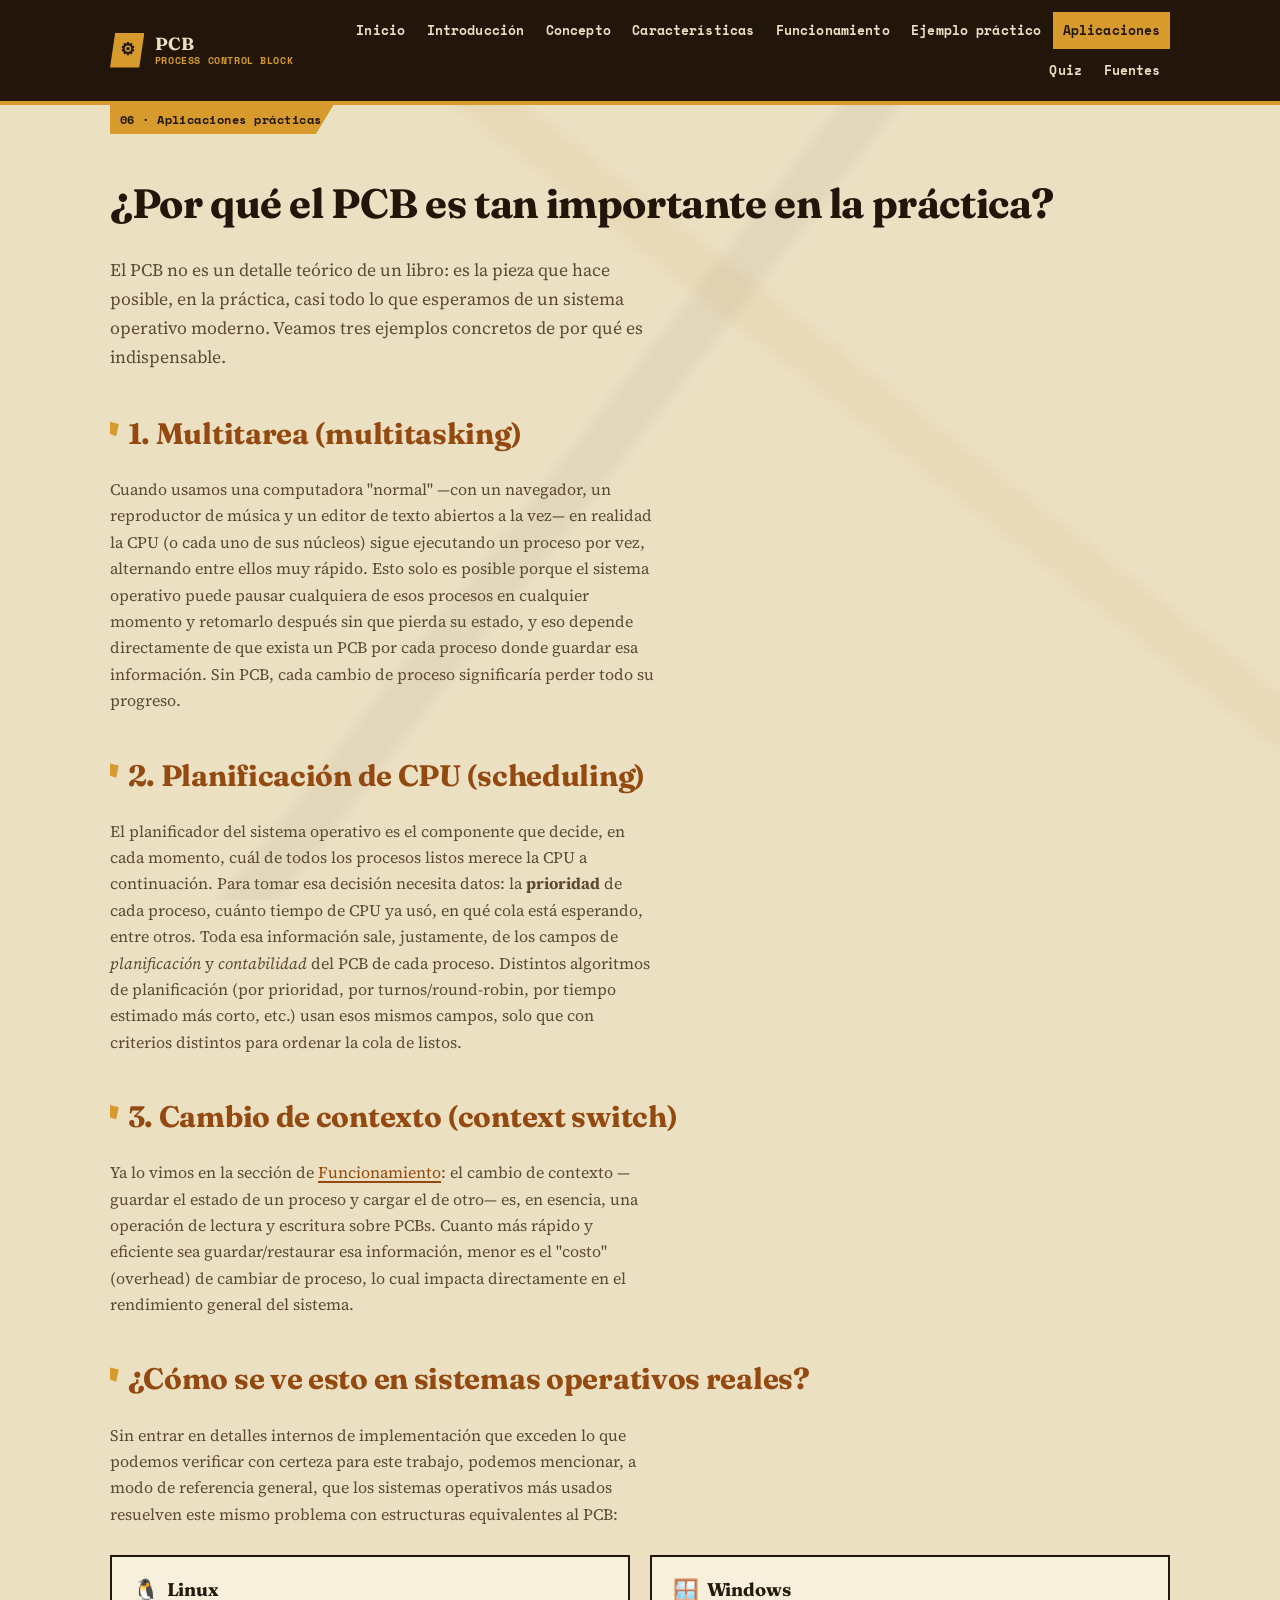
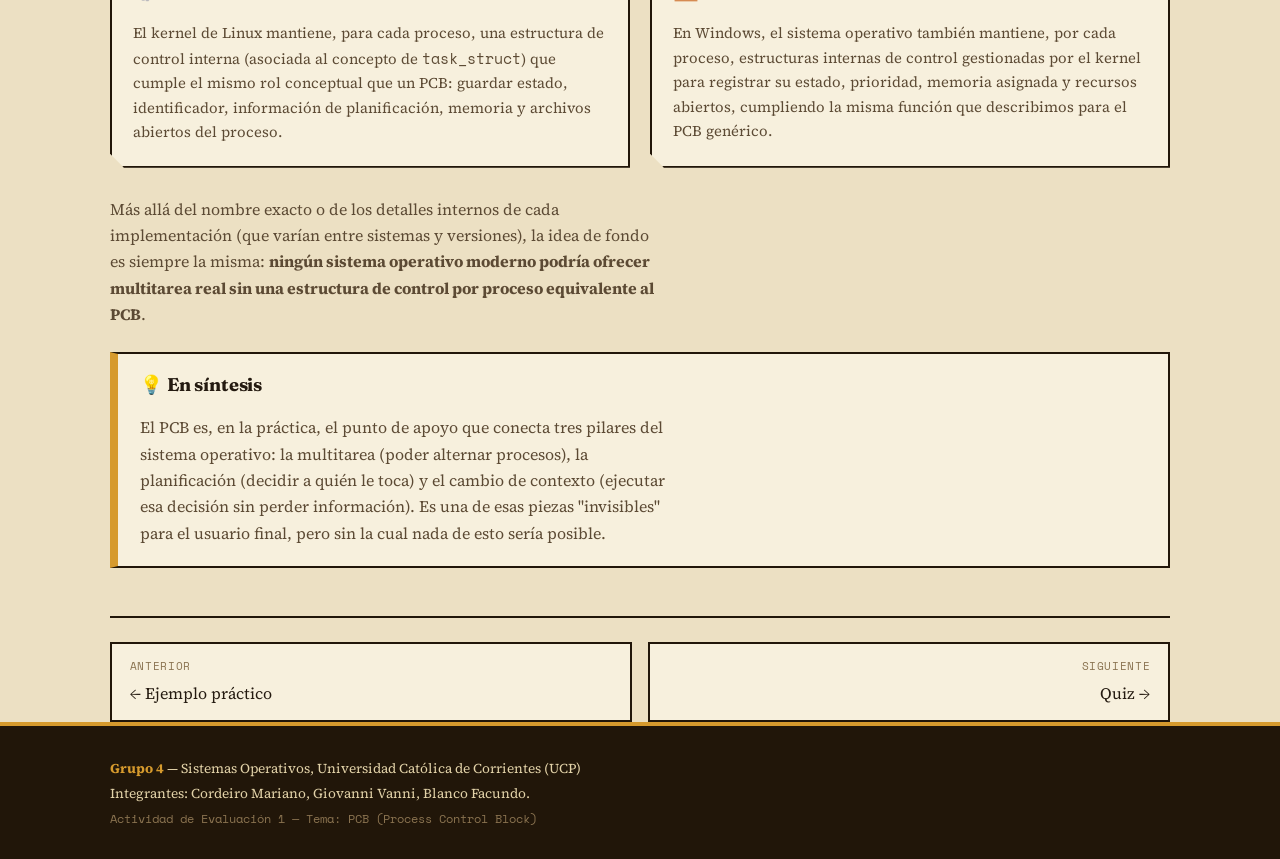
==== aplicaciones.html @ 2b37f036 "Sitio PCB - Grupo 4" ====
<!DOCTYPE html>
<html lang="es">
<head>
<meta charset="UTF-8" />
<meta name="viewport" content="width=device-width, initial-scale=1.0" />
<title>Aplicaciones prácticas — PCB | Grupo 4</title>
<meta name="description" content="Por qué el PCB es indispensable para el multitasking, la planificación de CPU y el cambio de contexto." />
<link rel="preconnect" href="https://fonts.googleapis.com" />
<link rel="stylesheet" href="https://fonts.googleapis.com/css2?family=Archivo+Black&family=Fraunces:ital,opsz,wght@0,9..144,500;0,9..144,600;0,9..144,700;1,9..144,500&family=Source+Serif+4:opsz,wght@8..60,400;8..60,600&family=Space+Mono:wght@400;700&display=swap" />
<link rel="stylesheet" href="style.css" />
</head>
<body>

<header class="site-header">
  <div class="header-inner container">
    <a href="index.html" class="brand">
      <span class="brand-icon">⚙</span>
      <span class="brand-text">PCB<span class="brand-sub">Process Control Block</span></span>
    </a>
    <button class="nav-toggle" id="navToggle" aria-label="Abrir menú" aria-expanded="false">
      <span></span><span></span><span></span>
    </button>
    <nav class="site-nav" id="siteNav">
      <a href="index.html">Inicio</a>
      <a href="introduccion.html">Introducción</a>
      <a href="concepto.html">Concepto</a>
      <a href="caracteristicas.html">Características</a>
      <a href="funcionamiento.html">Funcionamiento</a>
      <a href="ejemplo-practico.html">Ejemplo práctico</a>
      <a href="aplicaciones.html" class="active">Aplicaciones</a>
      <a href="cuanto-conocemos.html">Quiz</a>
      <a href="fuentes.html">Fuentes</a>
    </nav>
  </div>
</header>

<main class="container">

  <span class="eyebrow">06 · Aplicaciones prácticas</span>
  <h1>¿Por qué el PCB es tan importante en la práctica?</h1>
  <p class="lead">
    El PCB no es un detalle teórico de un libro: es la pieza que hace
    posible, en la práctica, casi todo lo que esperamos de un sistema
    operativo moderno. Veamos tres ejemplos concretos de por qué es
    indispensable.
  </p>

  <h2>1. Multitarea (multitasking)</h2>
  <p>
    Cuando usamos una computadora "normal" —con un navegador, un
    reproductor de música y un editor de texto abiertos a la vez— en
    realidad la CPU (o cada uno de sus núcleos) sigue ejecutando un proceso
    por vez, alternando entre ellos muy rápido. Esto solo es posible porque
    el sistema operativo puede pausar cualquiera de esos procesos en
    cualquier momento y retomarlo después sin que pierda su estado, y eso
    depende directamente de que exista un PCB por cada proceso donde guardar
    esa información. Sin PCB, cada cambio de proceso significaría perder
    todo su progreso.
  </p>

  <h2>2. Planificación de CPU (scheduling)</h2>
  <p>
    El planificador del sistema operativo es el componente que decide, en
    cada momento, cuál de todos los procesos listos merece la CPU a
    continuación. Para tomar esa decisión necesita datos: la
    <strong>prioridad</strong> de cada proceso, cuánto tiempo de CPU ya usó,
    en qué cola está esperando, entre otros. Toda esa información sale,
    justamente, de los campos de <em>planificación</em> y
    <em>contabilidad</em> del PCB de cada proceso. Distintos algoritmos de
    planificación (por prioridad, por turnos/round-robin, por tiempo
    estimado más corto, etc.) usan esos mismos campos, solo que con
    criterios distintos para ordenar la cola de listos.
  </p>

  <h2>3. Cambio de contexto (context switch)</h2>
  <p>
    Ya lo vimos en la sección de <a href="funcionamiento.html">Funcionamiento</a>:
    el cambio de contexto —guardar el estado de un proceso y cargar el de
    otro— es, en esencia, una operación de lectura y escritura sobre PCBs.
    Cuanto más rápido y eficiente sea guardar/restaurar esa información,
    menor es el "costo" (overhead) de cambiar de proceso, lo cual impacta
    directamente en el rendimiento general del sistema.
  </p>

  <h2>¿Cómo se ve esto en sistemas operativos reales?</h2>
  <p>
    Sin entrar en detalles internos de implementación que exceden lo que
    podemos verificar con certeza para este trabajo, podemos mencionar, a
    modo de referencia general, que los sistemas operativos más usados
    resuelven este mismo problema con estructuras equivalentes al PCB:
  </p>
  <div class="grid">
    <div class="card">
      <h3><span class="card-icon">🐧</span> Linux</h3>
      <p>
        El kernel de Linux mantiene, para cada proceso, una estructura de
        control interna (asociada al concepto de <code>task_struct</code>)
        que cumple el mismo rol conceptual que un PCB: guardar estado,
        identificador, información de planificación, memoria y archivos
        abiertos del proceso.
      </p>
    </div>
    <div class="card">
      <h3><span class="card-icon">🪟</span> Windows</h3>
      <p>
        En Windows, el sistema operativo también mantiene, por cada proceso,
        estructuras internas de control gestionadas por el kernel para
        registrar su estado, prioridad, memoria asignada y recursos abiertos,
        cumpliendo la misma función que describimos para el PCB genérico.
      </p>
    </div>
  </div>
  <p>
    Más allá del nombre exacto o de los detalles internos de cada
    implementación (que varían entre sistemas y versiones), la idea de
    fondo es siempre la misma: <strong>ningún sistema operativo moderno
    podría ofrecer multitarea real sin una estructura de control por
    proceso equivalente al PCB</strong>.
  </p>

  <div class="box tip">
    <h3>💡 En síntesis</h3>
    <p style="margin-bottom:0">
      El PCB es, en la práctica, el punto de apoyo que conecta tres pilares
      del sistema operativo: la multitarea (poder alternar procesos), la
      planificación (decidir a quién le toca) y el cambio de contexto
      (ejecutar esa decisión sin perder información). Es una de esas piezas
      "invisibles" para el usuario final, pero sin la cual nada de esto
      sería posible.
    </p>
  </div>

  <div class="page-nav">
    <a href="ejemplo-practico.html">
      <span class="dir">Anterior</span>
      ← Ejemplo práctico
    </a>
    <a href="cuanto-conocemos.html" class="next">
      <span class="dir">Siguiente</span>
      Quiz →
    </a>
  </div>

</main>

<footer class="site-footer">
  <div class="container footer-inner">
    <p><strong>Grupo 4</strong> — Sistemas Operativos, Universidad Católica de Corrientes (UCP)</p>
    <p>Integrantes: Cordeiro Mariano, Giovanni Vanni, Blanco Facundo.</p>
    <p class="footer-note">Actividad de Evaluación 1 — Tema: PCB (Process Control Block)</p>
  </div>
</footer>

<script src="script.js"></script>
</body>
</html>
---- style.css ----
/* ============================================================
   PCB — Process Control Block | Grupo 4 | Sistemas Operativos
   Hoja de estilos compartida
   Identidad visual: collage cubista — ocre, beige, marrón, negro.
   Planos facetados en vez de esquinas redondeadas; tipografía de
   afiche + serif editorial; sombras duras a modo de "papel superpuesto".
   ============================================================ */

:root {
  /* Paleta — tierra, ocre y tinta, como un collage cubista sobre papel */
  --bg: #ece0c3;
  --bg-soft: #e2d2a8;
  --card: #f7f0dd;
  --card-hover: #f0dfae;
  --border: #cbb686;
  --border-strong: #211609;
  --text: #241a10;
  --text-muted: #5c4a34;
  --text-faint: #8a7350;
  --accent: #d69a2d;
  --accent-2: #b87f1e;
  --accent-strong: #93490f;
  --warn: #b87f1e;
  --danger: #8c3a26;
  --success: #55651f;

  --radius: 0px;
  --radius-sm: 0px;
  --shadow: 6px 6px 0 var(--border-strong);
  --shadow-sm: 4px 4px 0 var(--border-strong);

  --font-display: "Archivo Black", Impact, "Arial Black", sans-serif;
  --font-heading: "Fraunces", Georgia, "Times New Roman", serif;
  --font-body: "Source Serif 4", Georgia, "Times New Roman", serif;
  --mono: "Space Mono", Consolas, "Cascadia Code", Menlo, monospace;
  --sans: var(--font-body);
}

* {
  box-sizing: border-box;
}

html {
  scroll-behavior: smooth;
}

body {
  margin: 0;
  font-family: var(--font-body);
  background-color: var(--bg);
  background-image: linear-gradient(
      128deg,
      transparent 46%,
      rgba(33, 22, 9, 0.045) 47%,
      rgba(33, 22, 9, 0.045) 49%,
      transparent 50%
    ),
    linear-gradient(
      38deg,
      transparent 60%,
      rgba(184, 127, 30, 0.07) 61%,
      rgba(184, 127, 30, 0.07) 63%,
      transparent 64%
    );
  background-attachment: fixed;
  color: var(--text);
  line-height: 1.65;
  min-height: 100vh;
  display: flex;
  flex-direction: column;
}

.container {
  width: 100%;
  max-width: 1100px;
  margin: 0 auto;
  padding: 0 1.25rem;
}

img,
svg {
  max-width: 100%;
}

a {
  color: var(--accent-strong);
  text-decoration-thickness: 1.5px;
  text-underline-offset: 3px;
}

a:hover {
  color: var(--border-strong);
}

a:focus-visible,
button:focus-visible {
  outline: 3px solid var(--accent-strong);
  outline-offset: 2px;
}

h1,
h2,
h3,
h4 {
  font-family: var(--font-heading);
  font-weight: 700;
  line-height: 1.2;
  letter-spacing: -0.01em;
  text-wrap: balance;
  color: var(--border-strong);
}

h1 {
  font-size: clamp(1.9rem, 3.2vw, 2.6rem);
}

h2 {
  font-size: clamp(1.4rem, 2.4vw, 1.85rem);
  margin-top: 2.75rem;
  color: var(--accent-strong);
  position: relative;
  padding-left: 1.1rem;
}

h2::before {
  content: "";
  position: absolute;
  left: 0;
  top: 0.2em;
  width: 0.55rem;
  height: 0.9rem;
  background: var(--accent);
  clip-path: polygon(0 0, 100% 15%, 70% 100%, 0% 85%);
}

h3 {
  font-size: 1.15rem;
  color: var(--text);
}

p {
  color: var(--text-muted);
  max-width: 68ch;
}

.lead {
  font-size: 1.1rem;
  color: var(--text-muted);
  max-width: 62ch;
}

code,
.mono {
  font-family: var(--mono);
}

/* ---------- Header / Nav ---------- */

.site-header {
  position: sticky;
  top: 0;
  z-index: 100;
  background: var(--border-strong);
  border-bottom: 4px solid var(--accent);
}

.header-inner {
  display: flex;
  align-items: center;
  justify-content: space-between;
  padding-top: 0.75rem;
  padding-bottom: 0.75rem;
  gap: 1rem;
}

.brand {
  display: flex;
  align-items: center;
  gap: 0.65rem;
  color: var(--bg);
  text-decoration: none;
  flex-shrink: 0;
}

.brand:hover {
  color: var(--accent);
}

.brand-icon {
  display: inline-flex;
  align-items: center;
  justify-content: center;
  width: 2.15rem;
  height: 2.15rem;
  background: var(--accent);
  clip-path: polygon(15% 0, 100% 0, 85% 100%, 0 100%);
  color: var(--border-strong);
  font-weight: 800;
  font-size: 1.05rem;
  font-family: var(--font-display);
}

.brand-text {
  display: flex;
  flex-direction: column;
  line-height: 1.15;
  font-family: var(--font-heading);
  font-weight: 700;
  font-size: 1.1rem;
}

.brand-sub {
  font-family: var(--mono);
  font-size: 0.62rem;
  font-weight: 700;
  color: var(--accent);
  letter-spacing: 0.06em;
  text-transform: uppercase;
}

.nav-toggle {
  display: none;
  flex-direction: column;
  justify-content: center;
  gap: 4px;
  width: 2.2rem;
  height: 2.2rem;
  background: transparent;
  border: 1px solid var(--accent);
  cursor: pointer;
}

.nav-toggle span {
  display: block;
  height: 2px;
  width: 1.2rem;
  margin: 0 auto;
  background: var(--bg);
}

.site-nav {
  display: flex;
  flex-wrap: wrap;
  gap: 0.15rem;
  justify-content: flex-end;
}

.site-nav a {
  font-family: var(--mono);
  color: var(--bg);
  text-decoration: none;
  font-size: 0.8rem;
  font-weight: 700;
  padding: 0.5rem 0.6rem;
  letter-spacing: 0.01em;
  transition: background 0.15s, color 0.15s;
  white-space: nowrap;
}

.site-nav a:hover {
  background: rgba(214, 154, 45, 0.18);
  color: var(--accent);
}

.site-nav a.active {
  color: var(--border-strong);
  background: var(--accent);
}

/* ---------- Layout ---------- */

main {
  flex: 1;
  padding: 2.5rem 0 4rem;
}

.hero {
  padding: 2.5rem 0 1rem;
  position: relative;
  display: flex;
  align-items: center;
  gap: 2.5rem;
  flex-wrap: wrap;
}

.hero-text {
  flex: 1 1 380px;
  min-width: 0;
}

.hero-art {
  flex: 0 1 260px;
  position: relative;
  margin-left: auto;
}

.hero-art figure {
  margin: 0;
  transform: rotate(1.6deg);
}

.hero-art img {
  display: block;
  width: 100%;
  border: 3px solid var(--border-strong);
  box-shadow: var(--shadow);
}

.hero-art figcaption {
  margin-top: 0.9rem;
  font-family: var(--mono);
  font-size: 0.68rem;
  text-transform: uppercase;
  letter-spacing: 0.05em;
  color: var(--text-faint);
  text-align: right;
}

.hero h1 {
  font-family: var(--font-display);
  font-weight: 400;
  text-transform: uppercase;
  font-size: clamp(2rem, 4.4vw, 3.1rem);
  line-height: 1.05;
  letter-spacing: -0.01em;
  max-width: 16ch;
}

.eyebrow {
  display: inline-block;
  font-family: var(--mono);
  font-size: 0.76rem;
  font-weight: 700;
  color: var(--border-strong);
  background: var(--accent);
  padding: 0.3rem 0.75rem 0.3rem 0.6rem;
  margin-bottom: 1.1rem;
  letter-spacing: 0.04em;
  clip-path: polygon(0 0, 100% 0, 92% 100%, 0% 100%);
}

/* ---------- Cards / grid ---------- */

.grid {
  display: grid;
  gap: 1.25rem;
  grid-template-columns: repeat(auto-fit, minmax(230px, 1fr));
  margin: 1.75rem 0;
}

.card {
  background: var(--card);
  border: 2px solid var(--border-strong);
  box-shadow: var(--shadow-sm);
  padding: 1.3rem;
  clip-path: polygon(0 0, 100% 0, 100% 100%, 14px 100%, 0 calc(100% - 14px));
  transition: transform 0.15s, box-shadow 0.15s, background 0.15s;
}

.card:hover {
  transform: translate(-2px, -2px);
  box-shadow: 8px 8px 0 var(--border-strong);
  background: var(--card-hover);
}

.card h3 {
  margin-top: 0;
  display: flex;
  align-items: center;
  gap: 0.5rem;
  font-family: var(--font-heading);
}

.card-icon {
  font-size: 1.3rem;
}

.card a.card-link {
  display: block;
  text-decoration: none;
  color: inherit;
}

.card a.card-link:hover {
  text-decoration: none;
}

.card p {
  margin-bottom: 0;
  font-size: 0.93rem;
}

/* ---------- Info boxes ---------- */

.box {
  border: 2px solid var(--border-strong);
  background: var(--card);
  padding: 1.25rem 1.4rem;
  margin: 1.5rem 0;
  border-left-width: 8px;
}

.box.tip {
  border-left-color: var(--accent);
}

.box.warn {
  border-left-color: var(--warn);
  background: #f2e2b8;
}

.box.todo {
  border-left-color: var(--danger);
  background: #f3ddd3;
}

.box h3 {
  margin-top: 0;
  font-family: var(--font-heading);
}

/* ---------- Team list ---------- */

.team-list {
  list-style: none;
  padding: 0;
  margin: 1.25rem 0;
  display: flex;
  flex-wrap: wrap;
  gap: 0.6rem;
}

.team-list li {
  background: var(--border-strong);
  color: var(--bg);
  font-family: var(--mono);
  clip-path: polygon(0 0, 100% 0, 92% 100%, 0% 100%);
  padding: 0.5rem 1.1rem 0.5rem 0.9rem;
  font-size: 0.85rem;
  font-weight: 700;
}

/* ---------- Tables ---------- */

.table-wrap {
  overflow-x: auto;
  margin: 1.5rem 0;
  border: 2px solid var(--border-strong);
}

table {
  width: 100%;
  border-collapse: collapse;
  font-size: 0.92rem;
  min-width: 560px;
}

thead th {
  background: var(--border-strong);
  text-align: left;
  padding: 0.75rem 1rem;
  color: var(--accent);
  border-bottom: 1px solid var(--border-strong);
  font-family: var(--mono);
  font-size: 0.78rem;
  text-transform: uppercase;
  letter-spacing: 0.04em;
}

tbody td {
  padding: 0.7rem 1rem;
  border-bottom: 1px solid var(--border);
  color: var(--text-muted);
  vertical-align: top;
  background: var(--card);
}

tbody tr:last-child td {
  border-bottom: none;
}

tbody tr:hover td {
  background: var(--card-hover);
}

td.field-name,
th.field-name {
  color: var(--accent-strong);
  font-weight: 700;
  font-family: var(--mono);
  font-size: 0.85rem;
  white-space: nowrap;
}

/* ---------- Steps ---------- */

.steps {
  list-style: none;
  padding: 0;
  margin: 1.5rem 0;
  counter-reset: step;
}

.steps > li {
  counter-increment: step;
  position: relative;
  padding: 0.9rem 1rem 0.9rem 3.4rem;
  margin-bottom: 0.65rem;
  background: var(--card);
  border: 1px solid var(--border);
  border-left: 3px solid var(--accent);
}

.steps > li::before {
  content: counter(step);
  position: absolute;
  left: 0.85rem;
  top: 50%;
  width: 1.55rem;
  height: 1.55rem;
  background: var(--border-strong);
  color: var(--accent);
  font-family: var(--mono);
  font-weight: 700;
  font-size: 0.82rem;
  display: flex;
  align-items: center;
  justify-content: center;
  transform: translateY(-50%);
}

.steps strong {
  color: var(--border-strong);
}

/* ---------- PCB "ficha" diagram ---------- */

.pcb-card {
  background: var(--card);
  border: 2px solid var(--border-strong);
  padding: 1.5rem;
  margin: 2rem 0;
  box-shadow: var(--shadow);
  position: relative;
  transform: rotate(-0.35deg);
}

.pcb-card-header {
  display: flex;
  justify-content: space-between;
  align-items: center;
  border-bottom: 2px dashed var(--border);
  padding-bottom: 0.9rem;
  margin-bottom: 1rem;
  position: relative;
}

.pcb-card-header .tag {
  font-family: var(--mono);
  font-size: 0.72rem;
  font-weight: 700;
  color: var(--border-strong);
  background: var(--accent);
  padding: 0.25rem 0.6rem;
  clip-path: polygon(0 0, 100% 0, 90% 100%, 0% 100%);
}

.pcb-card-header h3 {
  margin: 0;
  font-family: var(--mono);
  font-size: 1.05rem;
  color: var(--border-strong);
}

.pcb-fields {
  display: grid;
  grid-template-columns: repeat(auto-fit, minmax(210px, 1fr));
  gap: 0.75rem;
  position: relative;
}

.pcb-field {
  background: var(--bg-soft);
  border: 1px solid var(--border);
  border-left: 3px solid var(--accent-2);
  padding: 0.7rem 0.85rem;
}

.pcb-field .k {
  display: block;
  font-family: var(--mono);
  font-size: 0.68rem;
  text-transform: uppercase;
  letter-spacing: 0.04em;
  color: var(--text-faint);
  margin-bottom: 0.25rem;
}

.pcb-field .v {
  display: block;
  font-family: var(--mono);
  font-size: 0.92rem;
  color: var(--accent-strong);
  word-break: break-word;
  font-weight: 700;
}

.pcb-field.state {
  border-left-color: var(--danger);
}

.pcb-field.state .v {
  color: var(--danger);
  font-weight: 700;
}

/* ---------- State diagram ---------- */

.state-diagram {
  display: flex;
  flex-wrap: wrap;
  align-items: center;
  justify-content: center;
  gap: 0.75rem;
  margin: 2rem 0;
  padding: 1.75rem 1.5rem;
  background: var(--border-strong);
}

.state-node {
  padding: 0.8rem 1.4rem;
  font-family: var(--mono);
  font-weight: 700;
  font-size: 0.85rem;
  text-align: center;
  clip-path: polygon(6% 0, 100% 0, 94% 100%, 0 100%);
}

.state-node.running {
  background: var(--accent);
  color: var(--border-strong);
}

.state-node.blocked {
  background: var(--danger);
  color: var(--card);
}

.state-node.ready {
  background: var(--bg-soft);
  color: var(--border-strong);
}

.state-arrow {
  font-size: 1.4rem;
  color: var(--accent);
  font-weight: 700;
}

/* ---------- Video placeholder ---------- */

.video-wrap {
  position: relative;
  width: 100%;
  padding-top: 56.25%;
  overflow: hidden;
  border: 2px solid var(--border-strong);
  margin: 1.25rem 0;
  background: #000;
}

.video-wrap iframe {
  position: absolute;
  inset: 0;
  width: 100%;
  height: 100%;
  border: 0;
}

/* ---------- Quiz ---------- */

.quiz-question {
  background: var(--card);
  border: 2px solid var(--border-strong);
  box-shadow: var(--shadow-sm);
  padding: 1.4rem;
  margin-bottom: 1.75rem;
}

.quiz-question h3 {
  margin-top: 0;
  font-family: var(--font-heading);
}

.quiz-options {
  list-style: none;
  padding: 0;
  margin: 1rem 0;
  display: grid;
  gap: 0.6rem;
}

.quiz-option {
  display: block;
  width: 100%;
  text-align: left;
  font-family: var(--font-body);
  background: var(--bg-soft);
  border: 1px solid var(--border-strong);
  color: var(--text);
  padding: 0.7rem 1rem;
  cursor: pointer;
  font-size: 0.95rem;
  transition: border-color 0.15s, background 0.15s, transform 0.1s;
}

.quiz-option:hover:not(:disabled) {
  background: var(--accent);
  transform: translateX(2px);
}

.quiz-option:disabled {
  cursor: default;
}

.quiz-option.correct {
  border-color: var(--success);
  background: #dfe4c3;
  color: var(--success);
  font-weight: 700;
}

.quiz-option.incorrect {
  border-color: var(--danger);
  background: #f3ddd3;
  color: var(--danger);
  font-weight: 700;
}

.quiz-feedback {
  display: none;
  margin-top: 0.75rem;
  padding: 0.85rem 1rem;
  font-size: 0.9rem;
  border: 1px solid var(--border);
  border-left: 4px solid var(--accent-2);
  background: var(--bg-soft);
  color: var(--text-muted);
}

.quiz-feedback.show {
  display: block;
}

.quiz-summary {
  text-align: center;
  padding: 2rem;
  background: var(--card);
  border: 2px solid var(--border-strong);
  box-shadow: var(--shadow);
  margin-top: 1.5rem;
  display: none;
}

.quiz-summary.show {
  display: block;
}

.quiz-summary .score {
  font-size: 2.2rem;
  font-weight: 700;
  color: var(--accent-strong);
  font-family: var(--font-display);
}

.btn {
  display: inline-block;
  margin-top: 1rem;
  padding: 0.65rem 1.4rem;
  background: var(--accent);
  color: var(--border-strong);
  border: 2px solid var(--border-strong);
  box-shadow: var(--shadow-sm);
  font-family: var(--mono);
  font-weight: 700;
  cursor: pointer;
  font-size: 0.9rem;
  clip-path: polygon(0 0, 100% 0, 96% 100%, 0% 100%);
  transition: transform 0.1s, box-shadow 0.1s;
}

.btn:hover {
  transform: translate(-2px, -2px);
  box-shadow: 6px 6px 0 var(--border-strong);
  text-decoration: none;
}

/* ---------- Sources ---------- */

.source-list {
  list-style: none;
  padding: 0;
  margin: 1.5rem 0;
  display: grid;
  gap: 0.9rem;
}

.source-list li {
  background: var(--card);
  border: 1px solid var(--border);
  border-left: 4px solid var(--accent);
  padding: 0.9rem 1.1rem;
  font-size: 0.93rem;
  color: var(--text-muted);
}

/* ---------- Footer ---------- */

.site-footer {
  border-top: 4px solid var(--accent);
  background: var(--border-strong);
  padding: 1.75rem 0;
  margin-top: auto;
}

.footer-inner p {
  margin: 0.2rem 0;
  font-size: 0.85rem;
  color: var(--bg-soft);
}

.footer-inner strong {
  color: var(--accent);
}

.footer-note {
  font-family: var(--mono);
  font-size: 0.72rem !important;
  color: var(--text-faint) !important;
}

/* ---------- Page nav (prev/next) ---------- */

.page-nav {
  display: flex;
  justify-content: space-between;
  gap: 1rem;
  margin-top: 3rem;
  padding-top: 1.5rem;
  border-top: 2px solid var(--border-strong);
  flex-wrap: wrap;
}

.page-nav a {
  flex: 1;
  min-width: 200px;
  border: 2px solid var(--border-strong);
  padding: 0.9rem 1.1rem;
  text-decoration: none;
  color: var(--text);
  background: var(--card);
  transition: transform 0.12s, box-shadow 0.12s;
}

.page-nav a:hover {
  box-shadow: var(--shadow-sm);
  transform: translate(-2px, -2px);
  text-decoration: none;
}

.page-nav .dir {
  display: block;
  font-family: var(--mono);
  font-size: 0.68rem;
  text-transform: uppercase;
  letter-spacing: 0.06em;
  color: var(--text-faint);
  margin-bottom: 0.2rem;
}

.page-nav .next {
  text-align: right;
}

/* ---------- Responsive ---------- */

@media (max-width: 820px) {
  .nav-toggle {
    display: flex;
  }

  .site-nav {
    display: none;
    width: 100%;
    flex-direction: column;
    justify-content: flex-start;
    gap: 0.15rem;
    padding-top: 0.75rem;
  }

  .site-nav.open {
    display: flex;
  }

  .header-inner {
    flex-wrap: wrap;
  }

  .site-nav a {
    width: 100%;
    padding: 0.65rem 0.75rem;
  }

  .hero {
    flex-direction: column;
    align-items: flex-start;
  }

  .hero-art {
    flex-basis: 100%;
    max-width: 240px;
    margin: 0 auto;
  }
}
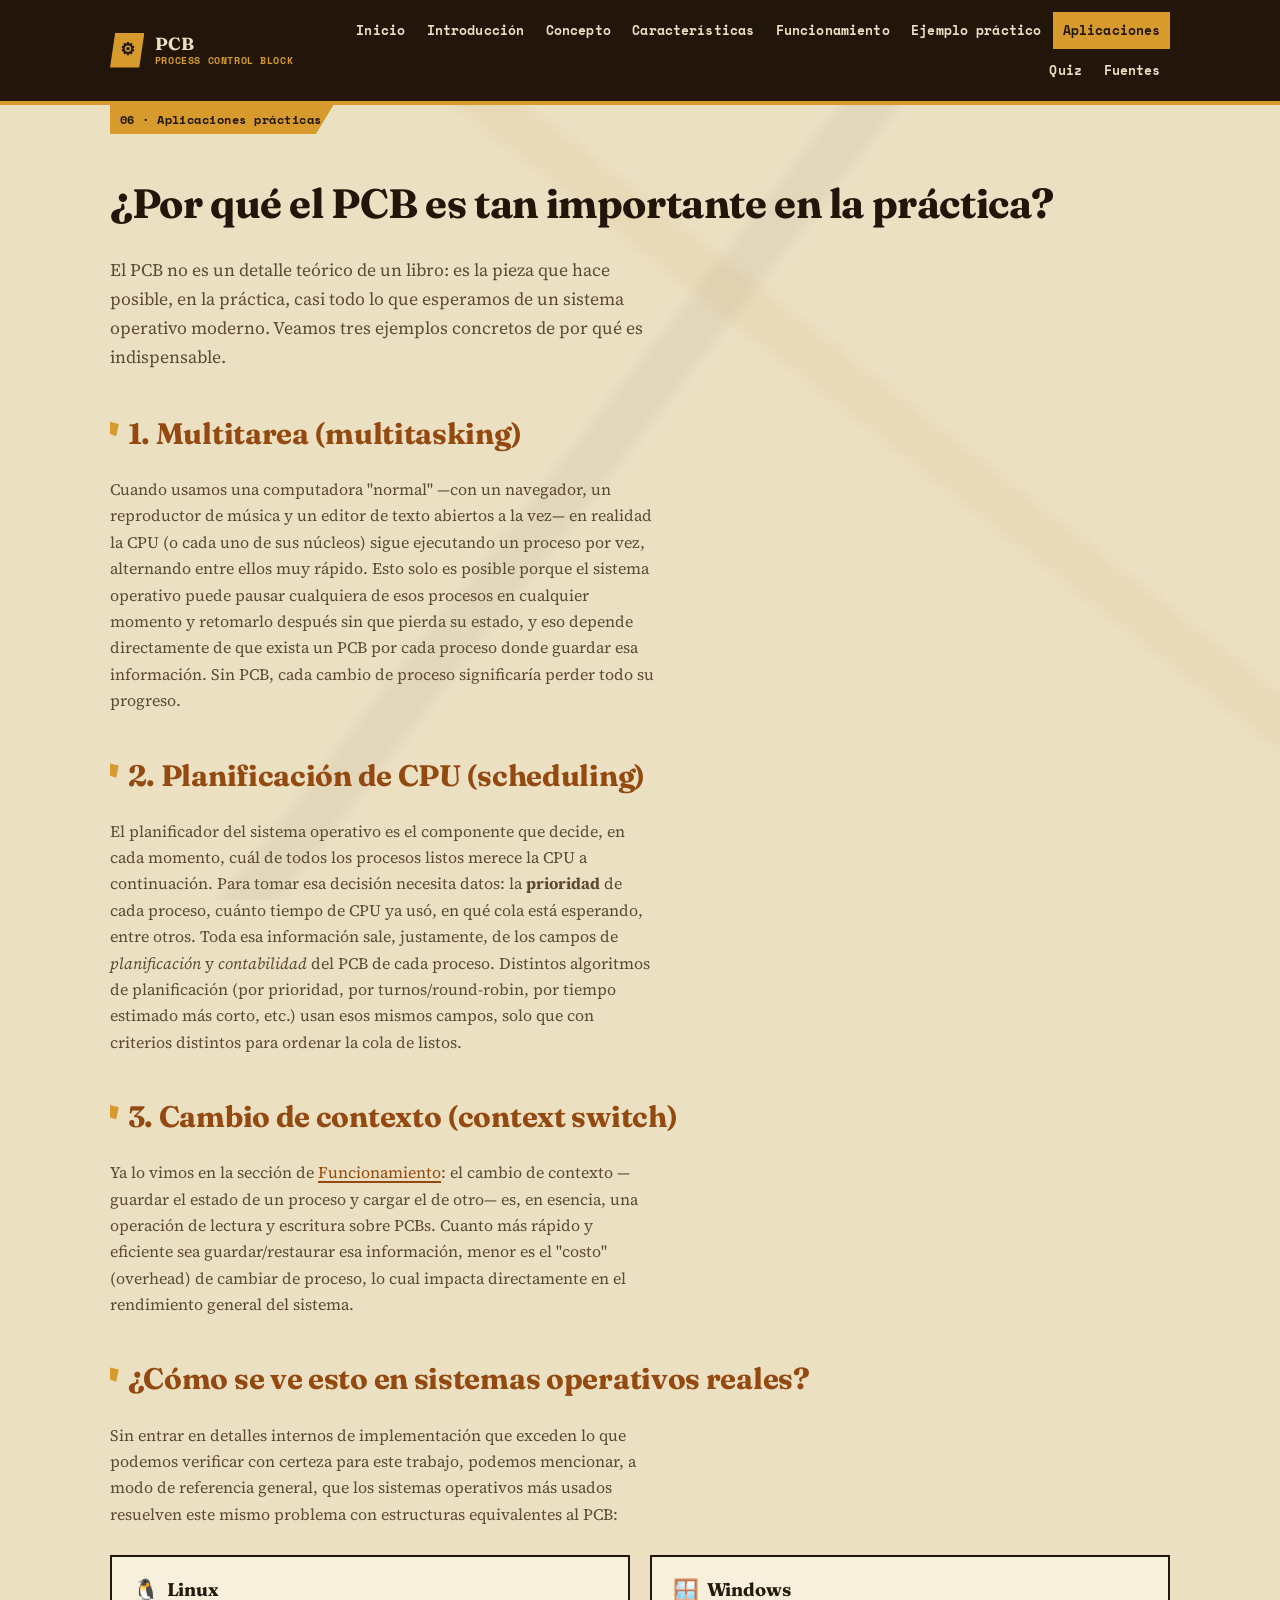
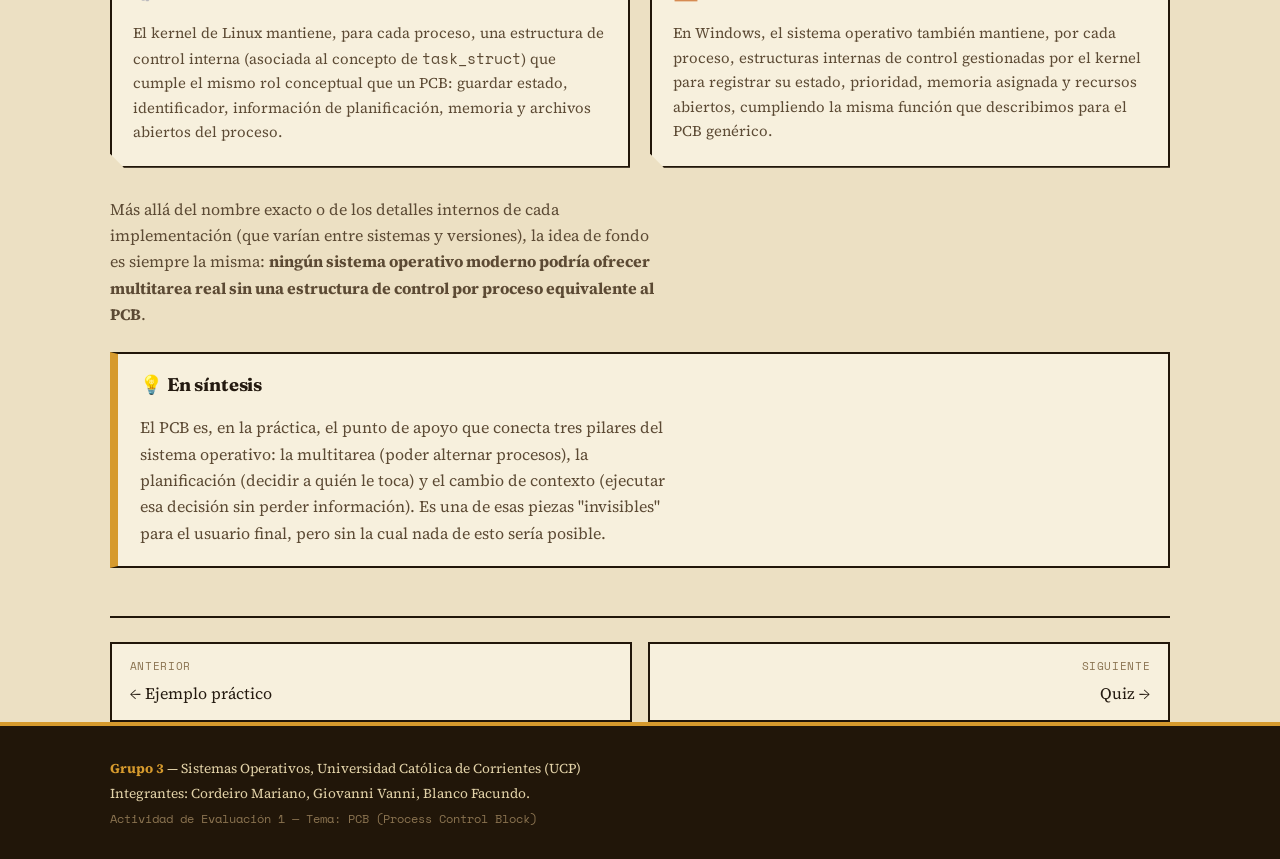
==== commit 927daef6: "gurpos en todos lados" ====
--- a/aplicaciones.html
+++ b/aplicaciones.html
@@ -1,156 +1,174 @@
-<!DOCTYPE html>
+<!doctype html>
 <html lang="es">
-<head>
-<meta charset="UTF-8" />
-<meta name="viewport" content="width=device-width, initial-scale=1.0" />
-<title>Aplicaciones prácticas — PCB | Grupo 4</title>
-<meta name="description" content="Por qué el PCB es indispensable para el multitasking, la planificación de CPU y el cambio de contexto." />
-<link rel="preconnect" href="https://fonts.googleapis.com" />
-<link rel="stylesheet" href="https://fonts.googleapis.com/css2?family=Archivo+Black&family=Fraunces:ital,opsz,wght@0,9..144,500;0,9..144,600;0,9..144,700;1,9..144,500&family=Source+Serif+4:opsz,wght@8..60,400;8..60,600&family=Space+Mono:wght@400;700&display=swap" />
-<link rel="stylesheet" href="style.css" />
-</head>
-<body>
+  <head>
+    <meta charset="UTF-8" />
+    <meta name="viewport" content="width=device-width, initial-scale=1.0" />
+    <title>Aplicaciones prácticas — PCB | Grupo 3</title>
+    <meta
+      name="description"
+      content="Por qué el PCB es indispensable para el multitasking, la planificación de CPU y el cambio de contexto."
+    />
+    <link rel="preconnect" href="https://fonts.googleapis.com" />
+    <link
+      rel="stylesheet"
+      href="https://fonts.googleapis.com/css2?family=Archivo+Black&family=Fraunces:ital,opsz,wght@0,9..144,500;0,9..144,600;0,9..144,700;1,9..144,500&family=Source+Serif+4:opsz,wght@8..60,400;8..60,600&family=Space+Mono:wght@400;700&display=swap"
+    />
+    <link rel="stylesheet" href="style.css" />
+  </head>
+  <body>
+    <header class="site-header">
+      <div class="header-inner container">
+        <a href="index.html" class="brand">
+          <span class="brand-icon">⚙</span>
+          <span class="brand-text"
+            >PCB<span class="brand-sub">Process Control Block</span></span
+          >
+        </a>
+        <button
+          class="nav-toggle"
+          id="navToggle"
+          aria-label="Abrir menú"
+          aria-expanded="false"
+        >
+          <span></span><span></span><span></span>
+        </button>
+        <nav class="site-nav" id="siteNav">
+          <a href="index.html">Inicio</a>
+          <a href="introduccion.html">Introducción</a>
+          <a href="concepto.html">Concepto</a>
+          <a href="caracteristicas.html">Características</a>
+          <a href="funcionamiento.html">Funcionamiento</a>
+          <a href="ejemplo-practico.html">Ejemplo práctico</a>
+          <a href="aplicaciones.html" class="active">Aplicaciones</a>
+          <a href="cuanto-conocemos.html">Quiz</a>
+          <a href="fuentes.html">Fuentes</a>
+        </nav>
+      </div>
+    </header>
 
-<header class="site-header">
-  <div class="header-inner container">
-    <a href="index.html" class="brand">
-      <span class="brand-icon">⚙</span>
-      <span class="brand-text">PCB<span class="brand-sub">Process Control Block</span></span>
-    </a>
-    <button class="nav-toggle" id="navToggle" aria-label="Abrir menú" aria-expanded="false">
-      <span></span><span></span><span></span>
-    </button>
-    <nav class="site-nav" id="siteNav">
-      <a href="index.html">Inicio</a>
-      <a href="introduccion.html">Introducción</a>
-      <a href="concepto.html">Concepto</a>
-      <a href="caracteristicas.html">Características</a>
-      <a href="funcionamiento.html">Funcionamiento</a>
-      <a href="ejemplo-practico.html">Ejemplo práctico</a>
-      <a href="aplicaciones.html" class="active">Aplicaciones</a>
-      <a href="cuanto-conocemos.html">Quiz</a>
-      <a href="fuentes.html">Fuentes</a>
-    </nav>
-  </div>
-</header>
+    <main class="container">
+      <span class="eyebrow">06 · Aplicaciones prácticas</span>
+      <h1>¿Por qué el PCB es tan importante en la práctica?</h1>
+      <p class="lead">
+        El PCB no es un detalle teórico de un libro: es la pieza que hace
+        posible, en la práctica, casi todo lo que esperamos de un sistema
+        operativo moderno. Veamos tres ejemplos concretos de por qué es
+        indispensable.
+      </p>
 
-<main class="container">
+      <h2>1. Multitarea (multitasking)</h2>
+      <p>
+        Cuando usamos una computadora "normal" —con un navegador, un reproductor
+        de música y un editor de texto abiertos a la vez— en realidad la CPU (o
+        cada uno de sus núcleos) sigue ejecutando un proceso por vez, alternando
+        entre ellos muy rápido. Esto solo es posible porque el sistema operativo
+        puede pausar cualquiera de esos procesos en cualquier momento y
+        retomarlo después sin que pierda su estado, y eso depende directamente
+        de que exista un PCB por cada proceso donde guardar esa información. Sin
+        PCB, cada cambio de proceso significaría perder todo su progreso.
+      </p>
 
-  <span class="eyebrow">06 · Aplicaciones prácticas</span>
-  <h1>¿Por qué el PCB es tan importante en la práctica?</h1>
-  <p class="lead">
-    El PCB no es un detalle teórico de un libro: es la pieza que hace
-    posible, en la práctica, casi todo lo que esperamos de un sistema
-    operativo moderno. Veamos tres ejemplos concretos de por qué es
-    indispensable.
-  </p>
+      <h2>2. Planificación de CPU (scheduling)</h2>
+      <p>
+        El planificador del sistema operativo es el componente que decide, en
+        cada momento, cuál de todos los procesos listos merece la CPU a
+        continuación. Para tomar esa decisión necesita datos: la
+        <strong>prioridad</strong> de cada proceso, cuánto tiempo de CPU ya usó,
+        en qué cola está esperando, entre otros. Toda esa información sale,
+        justamente, de los campos de <em>planificación</em> y
+        <em>contabilidad</em> del PCB de cada proceso. Distintos algoritmos de
+        planificación (por prioridad, por turnos/round-robin, por tiempo
+        estimado más corto, etc.) usan esos mismos campos, solo que con
+        criterios distintos para ordenar la cola de listos.
+      </p>
 
-  <h2>1. Multitarea (multitasking)</h2>
-  <p>
-    Cuando usamos una computadora "normal" —con un navegador, un
-    reproductor de música y un editor de texto abiertos a la vez— en
-    realidad la CPU (o cada uno de sus núcleos) sigue ejecutando un proceso
-    por vez, alternando entre ellos muy rápido. Esto solo es posible porque
-    el sistema operativo puede pausar cualquiera de esos procesos en
-    cualquier momento y retomarlo después sin que pierda su estado, y eso
-    depende directamente de que exista un PCB por cada proceso donde guardar
-    esa información. Sin PCB, cada cambio de proceso significaría perder
-    todo su progreso.
-  </p>
+      <h2>3. Cambio de contexto (context switch)</h2>
+      <p>
+        Ya lo vimos en la sección de
+        <a href="funcionamiento.html">Funcionamiento</a>: el cambio de contexto
+        —guardar el estado de un proceso y cargar el de otro— es, en esencia,
+        una operación de lectura y escritura sobre PCBs. Cuanto más rápido y
+        eficiente sea guardar/restaurar esa información, menor es el "costo"
+        (overhead) de cambiar de proceso, lo cual impacta directamente en el
+        rendimiento general del sistema.
+      </p>
 
-  <h2>2. Planificación de CPU (scheduling)</h2>
-  <p>
-    El planificador del sistema operativo es el componente que decide, en
-    cada momento, cuál de todos los procesos listos merece la CPU a
-    continuación. Para tomar esa decisión necesita datos: la
-    <strong>prioridad</strong> de cada proceso, cuánto tiempo de CPU ya usó,
-    en qué cola está esperando, entre otros. Toda esa información sale,
-    justamente, de los campos de <em>planificación</em> y
-    <em>contabilidad</em> del PCB de cada proceso. Distintos algoritmos de
-    planificación (por prioridad, por turnos/round-robin, por tiempo
-    estimado más corto, etc.) usan esos mismos campos, solo que con
-    criterios distintos para ordenar la cola de listos.
-  </p>
+      <h2>¿Cómo se ve esto en sistemas operativos reales?</h2>
+      <p>
+        Sin entrar en detalles internos de implementación que exceden lo que
+        podemos verificar con certeza para este trabajo, podemos mencionar, a
+        modo de referencia general, que los sistemas operativos más usados
+        resuelven este mismo problema con estructuras equivalentes al PCB:
+      </p>
+      <div class="grid">
+        <div class="card">
+          <h3><span class="card-icon">🐧</span> Linux</h3>
+          <p>
+            El kernel de Linux mantiene, para cada proceso, una estructura de
+            control interna (asociada al concepto de <code>task_struct</code>)
+            que cumple el mismo rol conceptual que un PCB: guardar estado,
+            identificador, información de planificación, memoria y archivos
+            abiertos del proceso.
+          </p>
+        </div>
+        <div class="card">
+          <h3><span class="card-icon">🪟</span> Windows</h3>
+          <p>
+            En Windows, el sistema operativo también mantiene, por cada proceso,
+            estructuras internas de control gestionadas por el kernel para
+            registrar su estado, prioridad, memoria asignada y recursos
+            abiertos, cumpliendo la misma función que describimos para el PCB
+            genérico.
+          </p>
+        </div>
+      </div>
+      <p>
+        Más allá del nombre exacto o de los detalles internos de cada
+        implementación (que varían entre sistemas y versiones), la idea de fondo
+        es siempre la misma:
+        <strong
+          >ningún sistema operativo moderno podría ofrecer multitarea real sin
+          una estructura de control por proceso equivalente al PCB</strong
+        >.
+      </p>
 
-  <h2>3. Cambio de contexto (context switch)</h2>
-  <p>
-    Ya lo vimos en la sección de <a href="funcionamiento.html">Funcionamiento</a>:
-    el cambio de contexto —guardar el estado de un proceso y cargar el de
-    otro— es, en esencia, una operación de lectura y escritura sobre PCBs.
-    Cuanto más rápido y eficiente sea guardar/restaurar esa información,
-    menor es el "costo" (overhead) de cambiar de proceso, lo cual impacta
-    directamente en el rendimiento general del sistema.
-  </p>
+      <div class="box tip">
+        <h3>💡 En síntesis</h3>
+        <p style="margin-bottom: 0">
+          El PCB es, en la práctica, el punto de apoyo que conecta tres pilares
+          del sistema operativo: la multitarea (poder alternar procesos), la
+          planificación (decidir a quién le toca) y el cambio de contexto
+          (ejecutar esa decisión sin perder información). Es una de esas piezas
+          "invisibles" para el usuario final, pero sin la cual nada de esto
+          sería posible.
+        </p>
+      </div>
 
-  <h2>¿Cómo se ve esto en sistemas operativos reales?</h2>
-  <p>
-    Sin entrar en detalles internos de implementación que exceden lo que
-    podemos verificar con certeza para este trabajo, podemos mencionar, a
-    modo de referencia general, que los sistemas operativos más usados
-    resuelven este mismo problema con estructuras equivalentes al PCB:
-  </p>
-  <div class="grid">
-    <div class="card">
-      <h3><span class="card-icon">🐧</span> Linux</h3>
-      <p>
-        El kernel de Linux mantiene, para cada proceso, una estructura de
-        control interna (asociada al concepto de <code>task_struct</code>)
-        que cumple el mismo rol conceptual que un PCB: guardar estado,
-        identificador, información de planificación, memoria y archivos
-        abiertos del proceso.
-      </p>
-    </div>
-    <div class="card">
-      <h3><span class="card-icon">🪟</span> Windows</h3>
-      <p>
-        En Windows, el sistema operativo también mantiene, por cada proceso,
-        estructuras internas de control gestionadas por el kernel para
-        registrar su estado, prioridad, memoria asignada y recursos abiertos,
-        cumpliendo la misma función que describimos para el PCB genérico.
-      </p>
-    </div>
-  </div>
-  <p>
-    Más allá del nombre exacto o de los detalles internos de cada
-    implementación (que varían entre sistemas y versiones), la idea de
-    fondo es siempre la misma: <strong>ningún sistema operativo moderno
-    podría ofrecer multitarea real sin una estructura de control por
-    proceso equivalente al PCB</strong>.
-  </p>
+      <div class="page-nav">
+        <a href="ejemplo-practico.html">
+          <span class="dir">Anterior</span>
+          ← Ejemplo práctico
+        </a>
+        <a href="cuanto-conocemos.html" class="next">
+          <span class="dir">Siguiente</span>
+          Quiz →
+        </a>
+      </div>
+    </main>
 
-  <div class="box tip">
-    <h3>💡 En síntesis</h3>
-    <p style="margin-bottom:0">
-      El PCB es, en la práctica, el punto de apoyo que conecta tres pilares
-      del sistema operativo: la multitarea (poder alternar procesos), la
-      planificación (decidir a quién le toca) y el cambio de contexto
-      (ejecutar esa decisión sin perder información). Es una de esas piezas
-      "invisibles" para el usuario final, pero sin la cual nada de esto
-      sería posible.
-    </p>
-  </div>
+    <footer class="site-footer">
+      <div class="container footer-inner">
+        <p>
+          <strong>Grupo 3</strong> — Sistemas Operativos, Universidad Católica
+          de Corrientes (UCP)
+        </p>
+        <p>Integrantes: Cordeiro Mariano, Giovanni Vanni, Blanco Facundo.</p>
+        <p class="footer-note">
+          Actividad de Evaluación 1 — Tema: PCB (Process Control Block)
+        </p>
+      </div>
+    </footer>
 
-  <div class="page-nav">
-    <a href="ejemplo-practico.html">
-      <span class="dir">Anterior</span>
-      ← Ejemplo práctico
-    </a>
-    <a href="cuanto-conocemos.html" class="next">
-      <span class="dir">Siguiente</span>
-      Quiz →
-    </a>
-  </div>
-
-</main>
-
-<footer class="site-footer">
-  <div class="container footer-inner">
-    <p><strong>Grupo 4</strong> — Sistemas Operativos, Universidad Católica de Corrientes (UCP)</p>
-    <p>Integrantes: Cordeiro Mariano, Giovanni Vanni, Blanco Facundo.</p>
-    <p class="footer-note">Actividad de Evaluación 1 — Tema: PCB (Process Control Block)</p>
-  </div>
-</footer>
-
-<script src="script.js"></script>
-</body>
+    <script src="script.js"></script>
+  </body>
 </html>
--- a/style.css
+++ b/style.css
@@ -1,5 +1,5 @@
 /* ============================================================
-   PCB — Process Control Block | Grupo 4 | Sistemas Operativos
+   PCB — Process Control Block | Grupo 3 | Sistemas Operativos
    Hoja de estilos compartida
    Identidad visual: collage cubista — ocre, beige, marrón, negro.
    Planos facetados en vez de esquinas redondeadas; tipografía de
@@ -48,7 +48,8 @@
   margin: 0;
   font-family: var(--font-body);
   background-color: var(--bg);
-  background-image: linear-gradient(
+  background-image:
+    linear-gradient(
       128deg,
       transparent 46%,
       rgba(33, 22, 9, 0.045) 47%,
@@ -253,7 +254,9 @@
   font-weight: 700;
   padding: 0.5rem 0.6rem;
   letter-spacing: 0.01em;
-  transition: background 0.15s, color 0.15s;
+  transition:
+    background 0.15s,
+    color 0.15s;
   white-space: nowrap;
 }
 
@@ -354,7 +357,10 @@
   box-shadow: var(--shadow-sm);
   padding: 1.3rem;
   clip-path: polygon(0 0, 100% 0, 100% 100%, 14px 100%, 0 calc(100% - 14px));
-  transition: transform 0.15s, box-shadow 0.15s, background 0.15s;
+  transition:
+    transform 0.15s,
+    box-shadow 0.15s,
+    background 0.15s;
 }
 
 .card:hover {
@@ -711,7 +717,10 @@
   padding: 0.7rem 1rem;
   cursor: pointer;
   font-size: 0.95rem;
-  transition: border-color 0.15s, background 0.15s, transform 0.1s;
+  transition:
+    border-color 0.15s,
+    background 0.15s,
+    transform 0.1s;
 }
 
 .quiz-option:hover:not(:disabled) {
@@ -786,7 +795,9 @@
   cursor: pointer;
   font-size: 0.9rem;
   clip-path: polygon(0 0, 100% 0, 96% 100%, 0% 100%);
-  transition: transform 0.1s, box-shadow 0.1s;
+  transition:
+    transform 0.1s,
+    box-shadow 0.1s;
 }
 
 .btn:hover {
@@ -859,7 +870,9 @@
   text-decoration: none;
   color: var(--text);
   background: var(--card);
-  transition: transform 0.12s, box-shadow 0.12s;
+  transition:
+    transform 0.12s,
+    box-shadow 0.12s;
 }
 
 .page-nav a:hover {
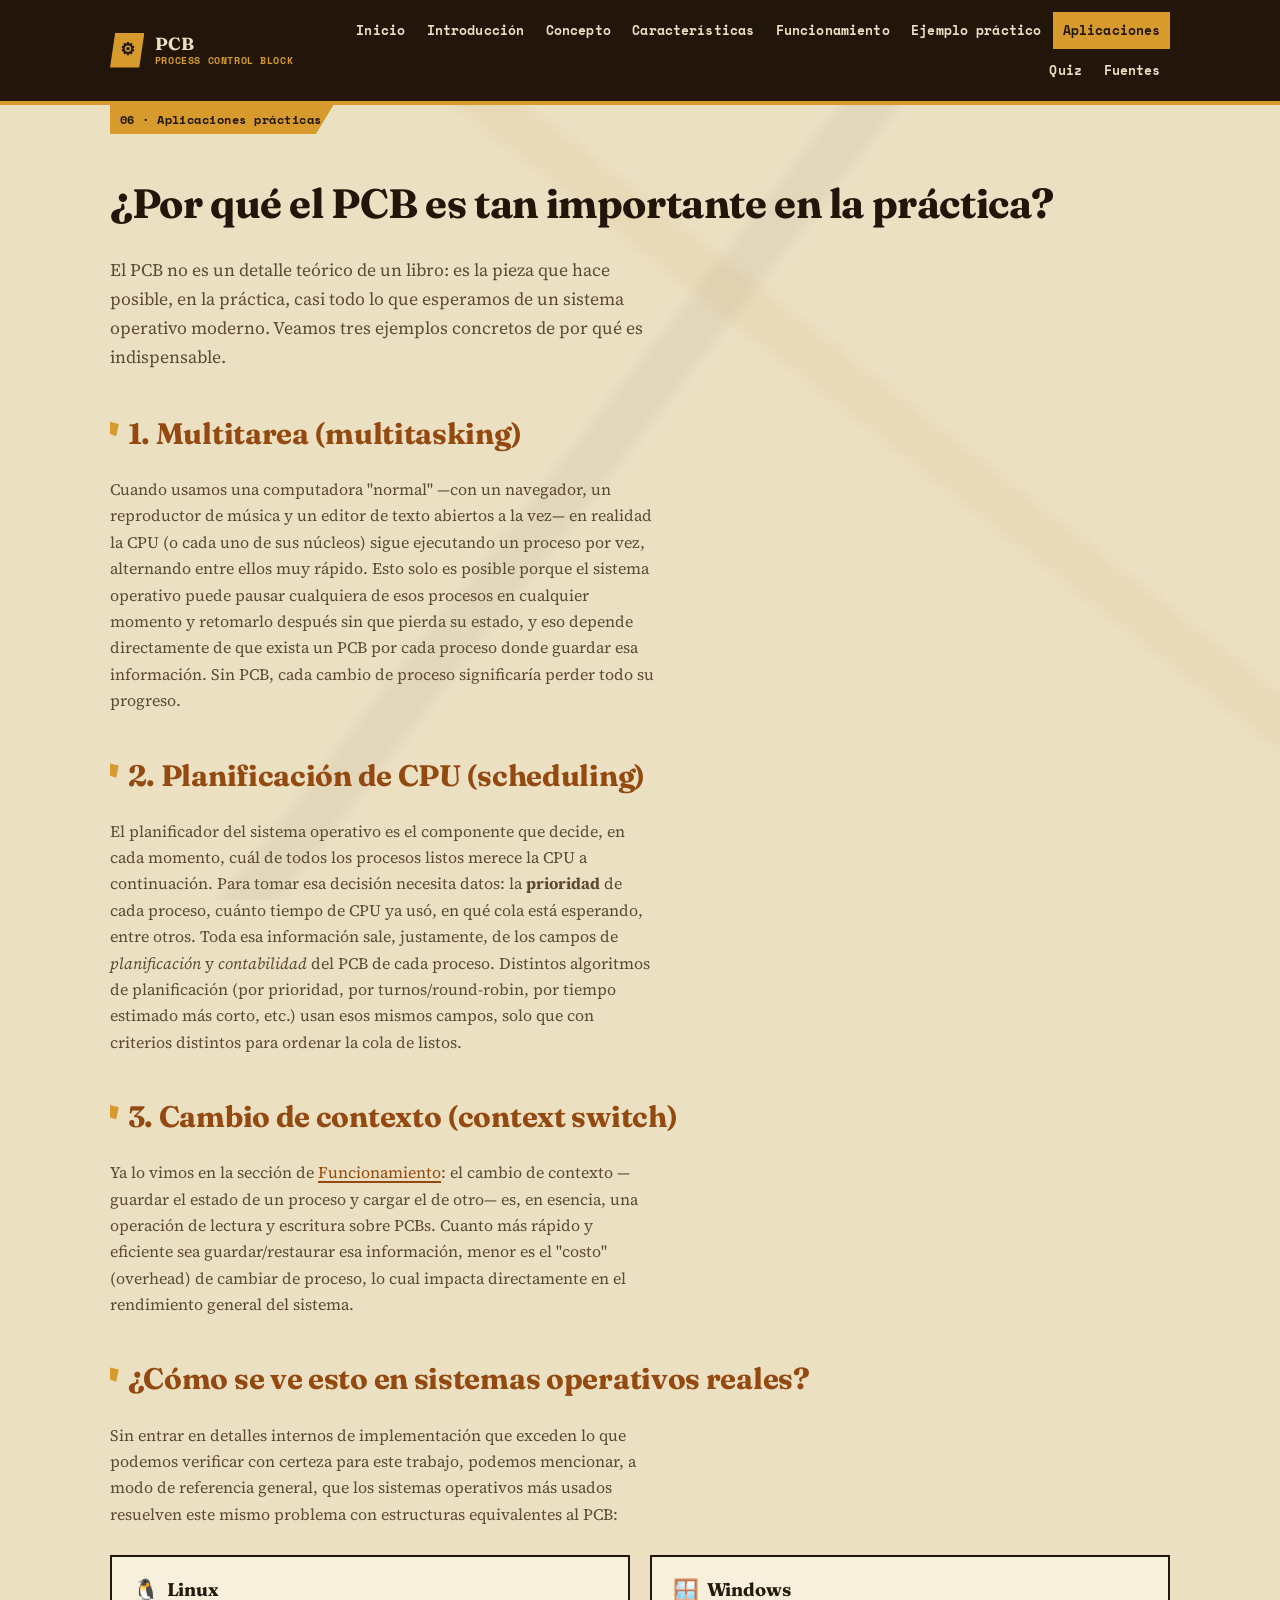
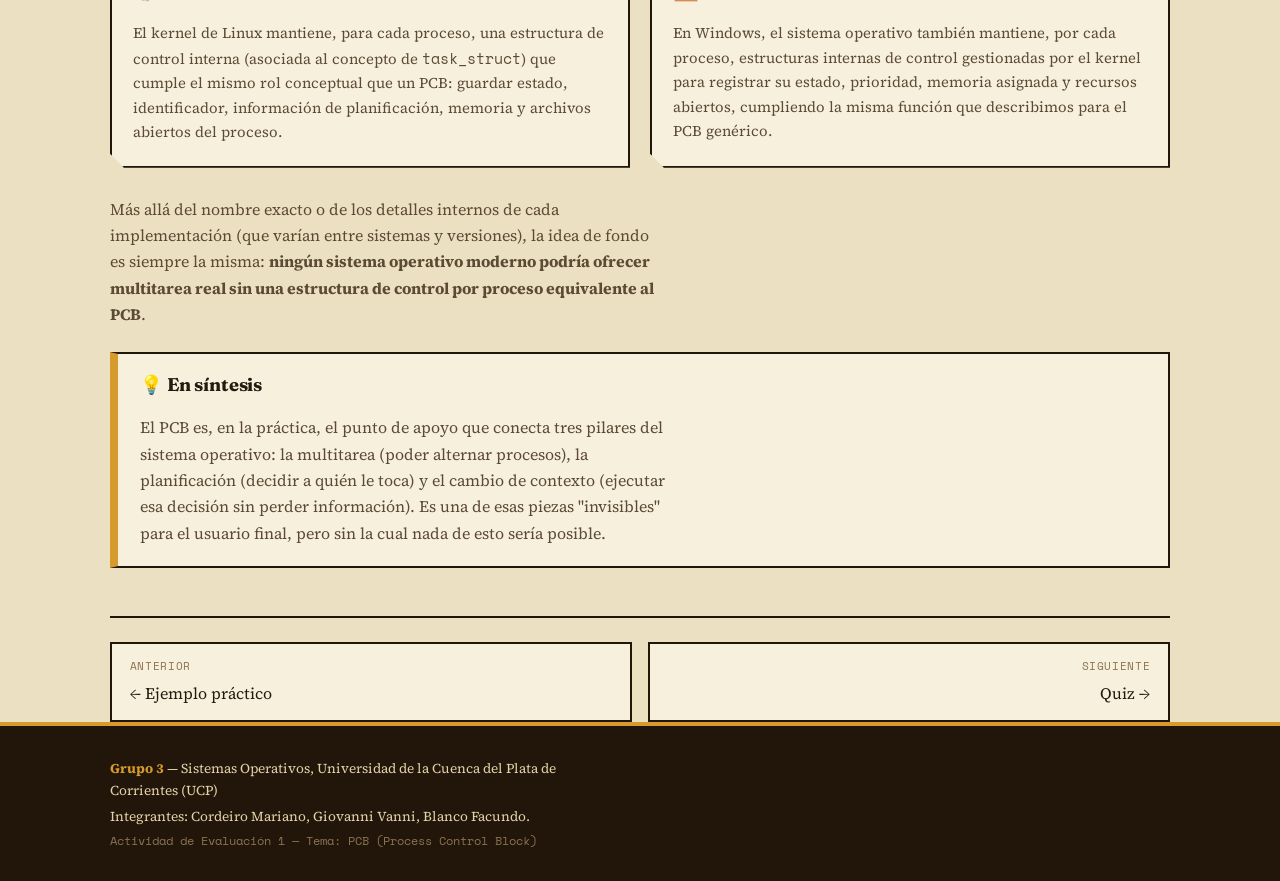
==== commit 719efaf4: "cambio de nombre de universidad" ====
--- a/aplicaciones.html
+++ b/aplicaciones.html
@@ -159,8 +159,8 @@
     <footer class="site-footer">
       <div class="container footer-inner">
         <p>
-          <strong>Grupo 3</strong> — Sistemas Operativos, Universidad Católica
-          de Corrientes (UCP)
+          <strong>Grupo 3</strong> — Sistemas Operativos, Universidad de la
+          Cuenca del Plata de Corrientes (UCP)
         </p>
         <p>Integrantes: Cordeiro Mariano, Giovanni Vanni, Blanco Facundo.</p>
         <p class="footer-note">
